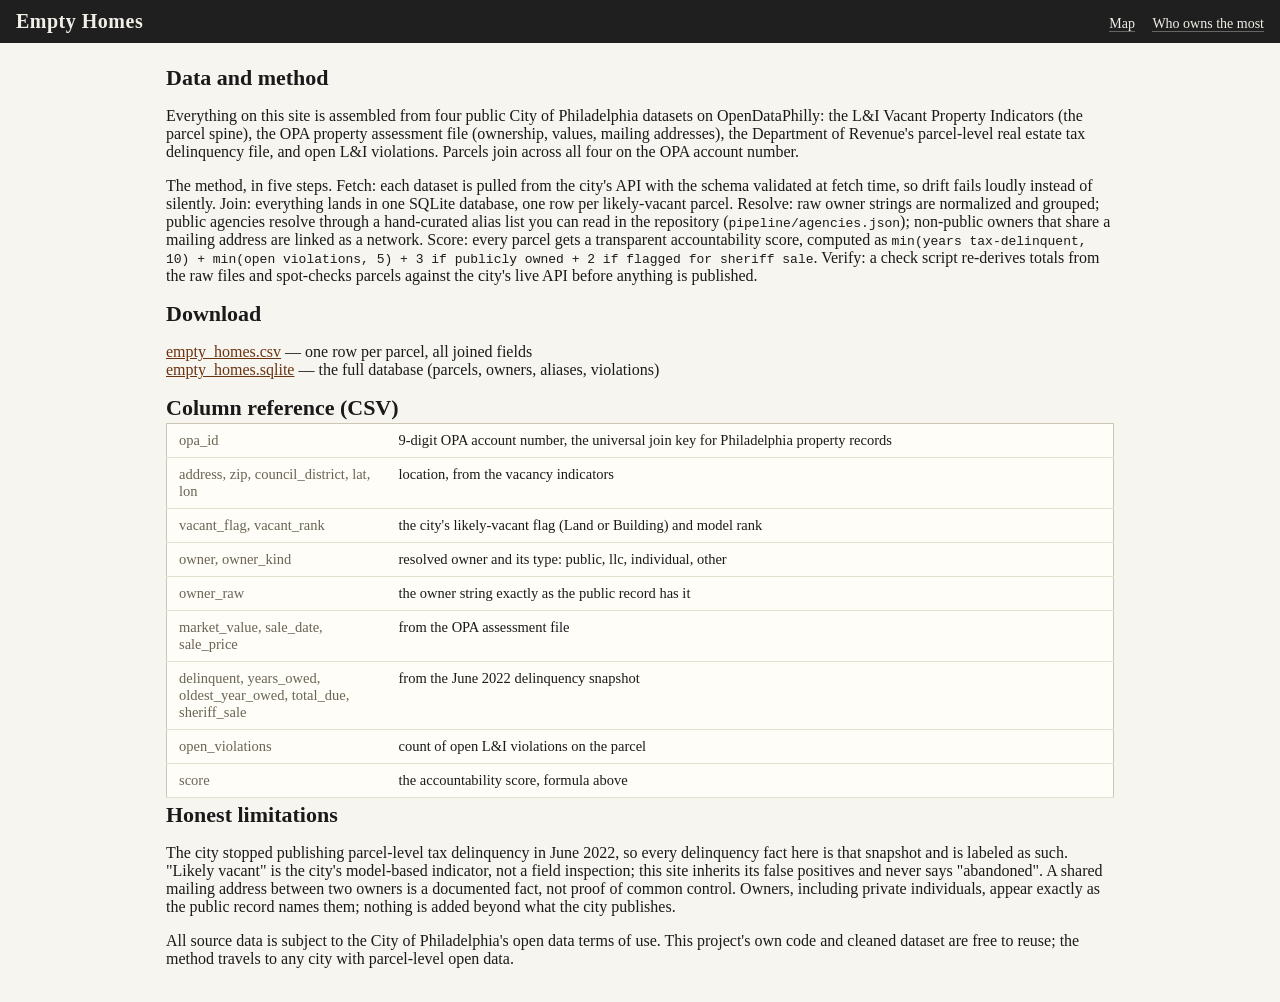
==== web/data.html @ 80d9119b "open data downloads, method page, run_all, reviewer-ready README" ====
<!DOCTYPE html>
<html lang="en">
<head>
<meta charset="utf-8">
<meta name="viewport" content="width=device-width, initial-scale=1">
<title>Data &amp; method · Empty Homes</title>
<link rel="stylesheet" href="app.css">
</head>
<body>
<header>
  <h1><a href="index.html">Empty Homes</a></h1>
  <nav>
    <a href="index.html">Map</a>
    <a href="owners.html">Who owns the most</a>
  </nav>
</header>
<main>
<h2>Data and method</h2>

<p>Everything on this site is assembled from four public City of Philadelphia
datasets on OpenDataPhilly: the L&amp;I Vacant Property Indicators (the parcel
spine), the OPA property assessment file (ownership, values, mailing
addresses), the Department of Revenue's parcel-level real estate tax
delinquency file, and open L&amp;I violations. Parcels join across all four on
the OPA account number.</p>

<p>The method, in five steps. Fetch: each dataset is pulled from the city's
API with the schema validated at fetch time, so drift fails loudly instead of
silently. Join: everything lands in one SQLite database, one row per
likely-vacant parcel. Resolve: raw owner strings are normalized and grouped;
public agencies resolve through a hand-curated alias list you can read in the
repository (<code>pipeline/agencies.json</code>); non-public owners that share
a mailing address are linked as a network. Score: every parcel gets a
transparent accountability score, computed as
<code>min(years tax-delinquent, 10) + min(open violations, 5) + 3 if publicly
owned + 2 if flagged for sheriff sale</code>. Verify: a check script re-derives
totals from the raw files and spot-checks parcels against the city's live API
before anything is published.</p>

<h2>Download</h2>
<p>
  <a href="data/empty_homes.csv">empty_homes.csv</a> — one row per parcel, all joined fields<br>
  <a href="data/empty_homes.sqlite">empty_homes.sqlite</a> — the full database (parcels, owners, aliases, violations)
</p>

<h2>Column reference (CSV)</h2>
<table class="receipt">
<tr><th>opa_id</th><td>9-digit OPA account number, the universal join key for Philadelphia property records</td></tr>
<tr><th>address, zip, council_district, lat, lon</th><td>location, from the vacancy indicators</td></tr>
<tr><th>vacant_flag, vacant_rank</th><td>the city's likely-vacant flag (Land or Building) and model rank</td></tr>
<tr><th>owner, owner_kind</th><td>resolved owner and its type: public, llc, individual, other</td></tr>
<tr><th>owner_raw</th><td>the owner string exactly as the public record has it</td></tr>
<tr><th>market_value, sale_date, sale_price</th><td>from the OPA assessment file</td></tr>
<tr><th>delinquent, years_owed, oldest_year_owed, total_due, sheriff_sale</th><td>from the June 2022 delinquency snapshot</td></tr>
<tr><th>open_violations</th><td>count of open L&amp;I violations on the parcel</td></tr>
<tr><th>score</th><td>the accountability score, formula above</td></tr>
</table>

<h2>Honest limitations</h2>
<p>The city stopped publishing parcel-level tax delinquency in June 2022, so
every delinquency fact here is that snapshot and is labeled as such. "Likely
vacant" is the city's model-based indicator, not a field inspection; this
site inherits its false positives and never says "abandoned". A shared
mailing address between two owners is a documented fact, not proof of common
control. Owners, including private individuals, appear exactly as the public
record names them; nothing is added beyond what the city publishes.</p>

<p>All source data is subject to the City of Philadelphia's open data terms
of use. This project's own code and cleaned dataset are free to reuse; the
method travels to any city with parcel-level open data.</p>
</main>
</body>
</html>
---- web/app.css ----
* { box-sizing: border-box; }
body {
  margin: 0;
  font-family: Georgia, "Times New Roman", serif;
  color: #1a1a1a;
  background: #f7f5f0;
}
header {
  background: #1f1f1f;
  color: #f2efe8;
  padding: 10px 16px;
  display: flex;
  flex-wrap: wrap;
  align-items: baseline;
  gap: 10px 22px;
}
header h1 {
  font-size: 20px;
  margin: 0;
  letter-spacing: 0.5px;
}
header h1 a { color: inherit; text-decoration: none; }
header .tagline { font-size: 13px; color: #c9c4b8; }
header nav { margin-left: auto; font-size: 14px; }
header nav a { color: #f2efe8; margin-left: 14px; text-decoration: none; border-bottom: 1px solid #666; }
.notice {
  background: #efe9da;
  border-bottom: 1px solid #d8d0bd;
  font-size: 12.5px;
  padding: 5px 16px;
  color: #4a4433;
}
main { max-width: 980px; margin: 0 auto; padding: 18px 16px; }
.askbar { background: #fffdf8; border-bottom: 1px solid #d8d0bd; padding: 10px 16px; }
.askbar form { display: flex; gap: 8px; max-width: 720px; }
.askbar input { flex: 1; padding: 8px 10px; font-size: 14px; font-family: inherit; border: 1px solid #888; }
.ask-examples { font-size: 12.5px; color: #6a6455; margin-top: 6px; }
.ask-note { font-size: 11.5px; color: #9a927e; margin-top: 6px; }
#askout { max-width: 720px; margin-top: 10px; padding: 10px 14px; background: #efe9da;
          font-size: 14.5px; line-height: 1.55; white-space: pre-wrap; }
#askout .cites { margin-top: 8px; font-size: 12.5px; white-space: normal; }
#map { height: calc(100vh - 210px); min-height: 420px; }
.map-wrap { position: relative; }
.searchbox {
  position: absolute; top: 12px; right: 12px; z-index: 1000;
  width: 300px;
}
.searchbox input {
  width: 100%; padding: 8px 10px; font-size: 14px; font-family: inherit;
  border: 1px solid #888; background: #fffdf8;
}
.searchbox .results {
  background: #fffdf8; border: 1px solid #888; border-top: 0;
  max-height: 300px; overflow-y: auto; font-size: 13px;
}
.searchbox .results div { padding: 7px 10px; cursor: pointer; border-bottom: 1px solid #eee; }
.searchbox .results div:hover, .searchbox .results div.active { background: #efe9da; }
.legend {
  position: absolute; bottom: 18px; left: 12px; z-index: 1000;
  background: #fffdf8ee; border: 1px solid #999; padding: 8px 12px;
  font-size: 12.5px; line-height: 1.7;
}
.dot { display: inline-block; width: 10px; height: 10px; border-radius: 50%; margin-right: 6px; }
h2 { font-size: 22px; margin: 4px 0 2px; }
.sub { color: #6a6455; font-size: 14px; margin-bottom: 14px; }
table.receipt { border-collapse: collapse; width: 100%; background: #fffdf8; border: 1px solid #cdc6b4; }
table.receipt td, table.receipt th {
  padding: 8px 12px; border-bottom: 1px solid #e5dfd0; text-align: left;
  font-size: 14.5px; vertical-align: top;
}
table.receipt th { width: 220px; font-weight: normal; color: #6a6455; }
table.receipt .src { display: block; font-size: 11px; color: #9a927e; margin-top: 2px; }
.score-line { display: flex; justify-content: space-between; max-width: 560px; padding: 2px 0; font-size: 14.5px; }
.pill {
  display: inline-block; font-size: 11.5px; padding: 1px 8px; border-radius: 9px;
  border: 1px solid #999; vertical-align: middle; margin-left: 6px;
}
.pill.public { background: #8c1d1d; color: #fff; border-color: #8c1d1d; }
.pill.llc { background: #b3641c; color: #fff; border-color: #b3641c; }
.pill.individual { background: #5a6b7d; color: #fff; border-color: #5a6b7d; }
.pill.other { background: #6b5a7d; color: #fff; border-color: #6b5a7d; }
button, .btn {
  font-family: inherit; font-size: 13.5px; padding: 6px 14px; cursor: pointer;
  background: #1f1f1f; color: #f2efe8; border: 1px solid #1f1f1f;
}
button.secondary { background: #fffdf8; color: #1f1f1f; }
a { color: #6b3410; }
.footnote { font-size: 12.5px; color: #8a8270; margin-top: 20px; }
.error { color: #8c1d1d; }
@media (max-width: 700px) {
  .searchbox { width: calc(100% - 24px); }
  header nav { margin-left: 0; }
}
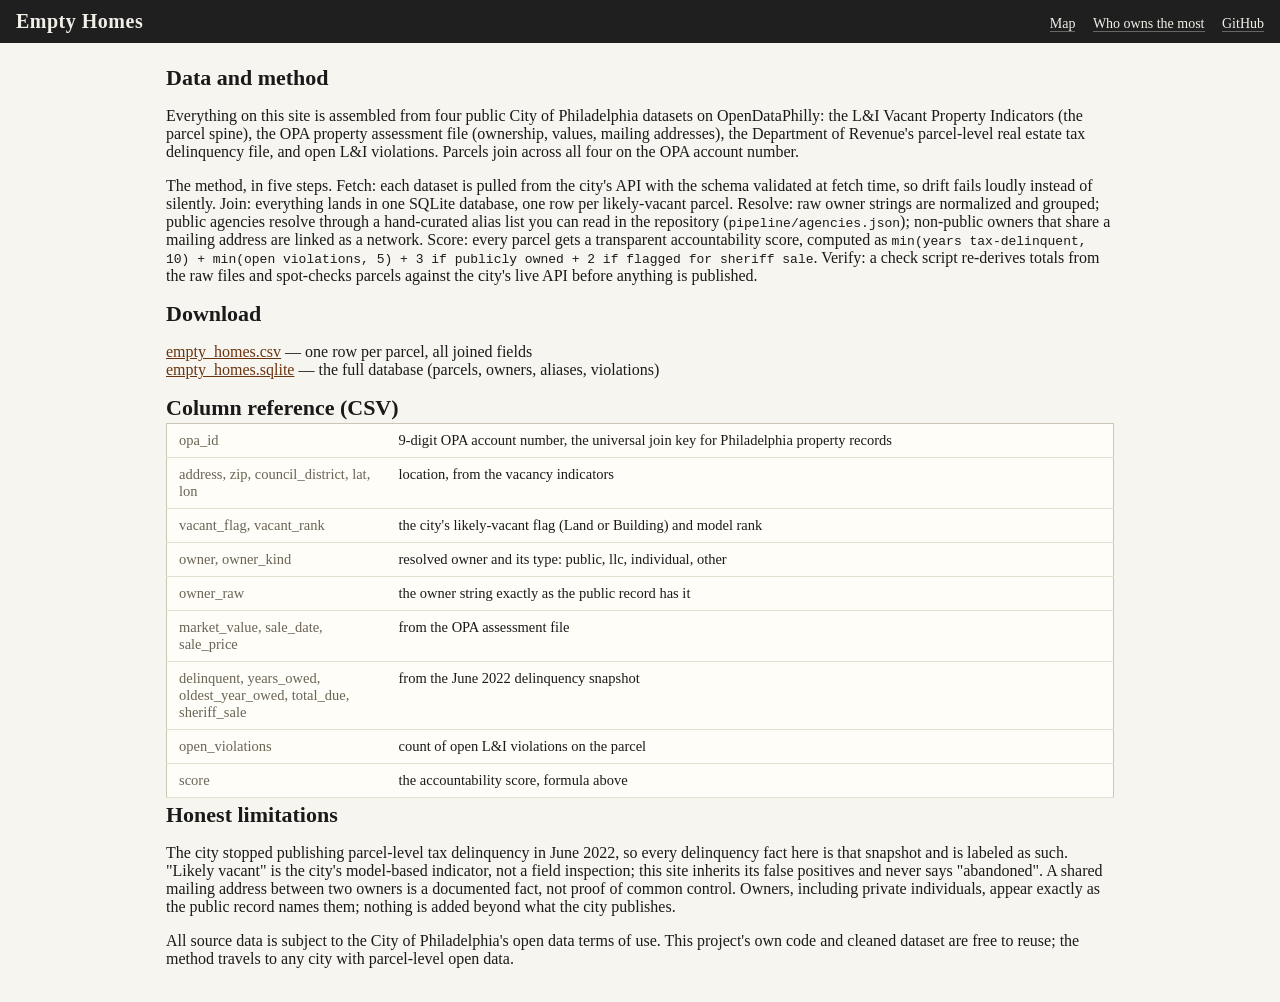
==== commit 5294dc19: "add GitHub source link to site nav" ====
--- a/web/data.html
+++ b/web/data.html
@@ -12,6 +12,7 @@
   <nav>
     <a href="index.html">Map</a>
     <a href="owners.html">Who owns the most</a>
+    <a href="https://github.com/lllove514/empty-homes">GitHub</a>
   </nav>
 </header>
 <main>
--- a/web/app.css
+++ b/web/app.css
@@ -46,14 +46,21 @@
   width: 300px;
 }
 .searchbox input {
-  width: 100%; padding: 8px 10px; font-size: 14px; font-family: inherit;
-  border: 1px solid #888; background: #fffdf8;
+  width: 100%; padding: 10px 14px; font-size: 15px; font-family: inherit;
+  border: 1px solid #b5ad99; border-radius: 8px; background: #fffdf8;
+  box-shadow: 0 2px 10px rgba(0,0,0,0.18); outline: none;
 }
+.searchbox input:focus { border-color: #6b3410; }
 .searchbox .results {
-  background: #fffdf8; border: 1px solid #888; border-top: 0;
-  max-height: 300px; overflow-y: auto; font-size: 13px;
+  background: #fffdf8; border: 1px solid #b5ad99; border-radius: 0 0 8px 8px;
+  margin-top: 3px; box-shadow: 0 4px 14px rgba(0,0,0,0.18);
+  max-height: 320px; overflow-y: auto; font-size: 13.5px;
 }
-.searchbox .results div { padding: 7px 10px; cursor: pointer; border-bottom: 1px solid #eee; }
+.searchbox .results div {
+  padding: 9px 14px; cursor: pointer; border-bottom: 1px solid #eee6d4;
+  line-height: 1.35;
+}
+.searchbox .results div:last-child { border-bottom: 0; }
 .searchbox .results div:hover, .searchbox .results div.active { background: #efe9da; }
 .legend {
   position: absolute; bottom: 18px; left: 12px; z-index: 1000;
